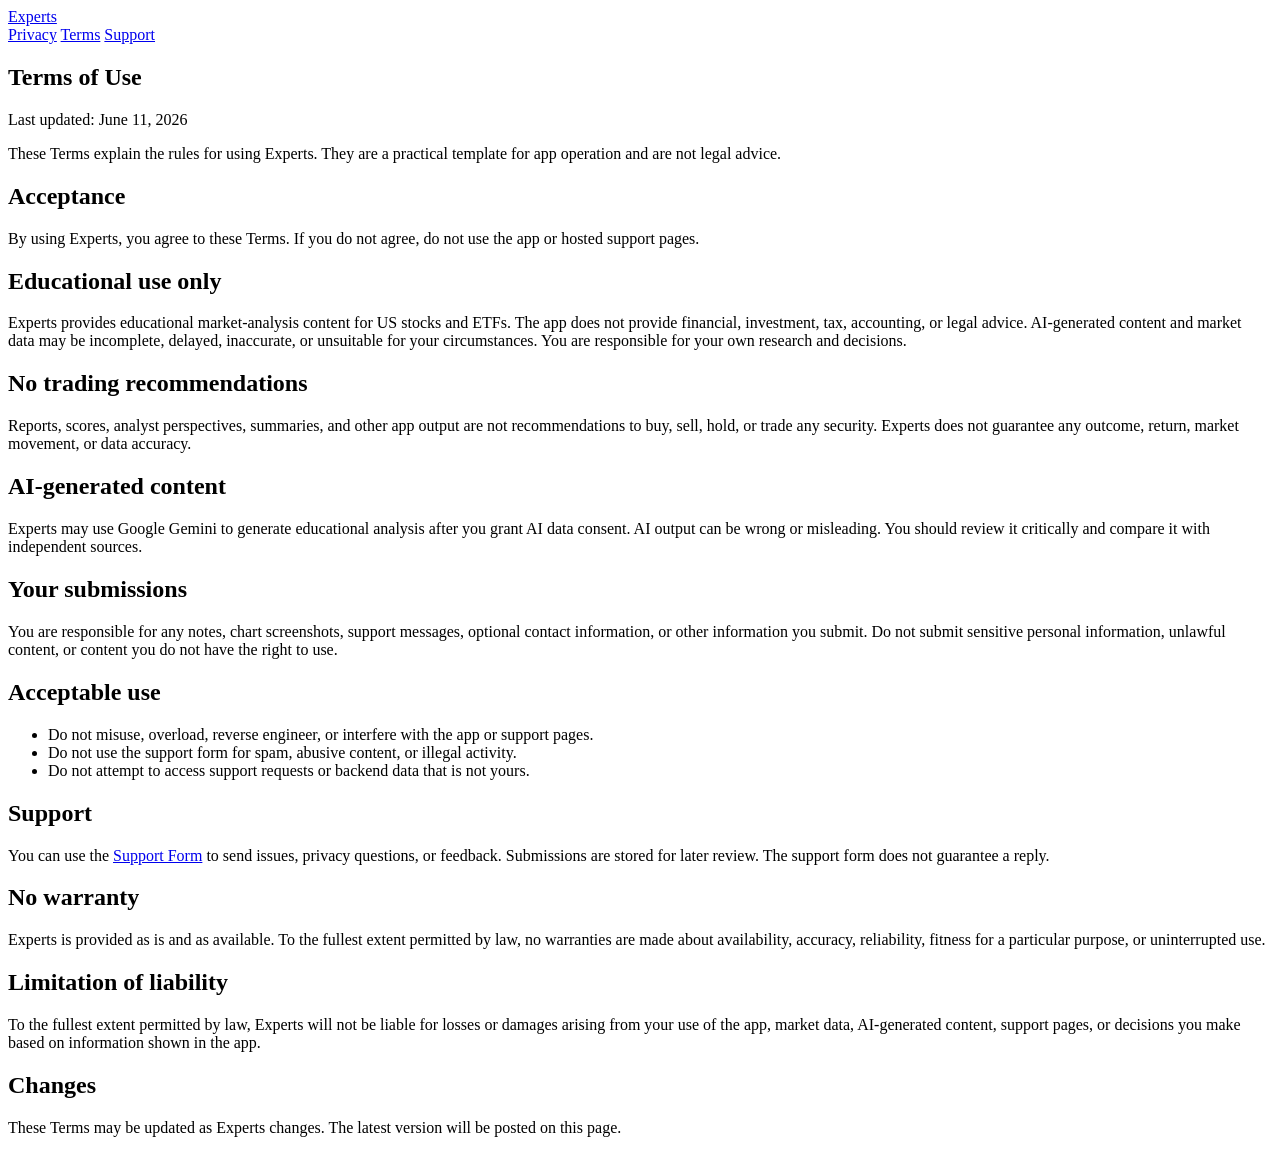
==== hosting/terms.html @ 1b8fc9a5 "Initial checkpoint before report redesign" ====
<!doctype html>
<html lang="en">
  <head>
    <meta charset="utf-8">
    <meta name="viewport" content="width=device-width, initial-scale=1">
    <title>Terms of Use - Experts</title>
    <link rel="stylesheet" href="/assets/styles.css">
  </head>
  <body>
    <main class="page">
      <section class="shell">
        <nav class="topnav" aria-label="Main navigation">
          <a class="brand" href="/">Experts</a>
          <div class="links">
            <a href="/privacy">Privacy</a>
            <a href="/terms">Terms</a>
            <a href="/support">Support</a>
          </div>
        </nav>
        <h1>Terms of Use</h1>
        <p class="updated">Last updated: June 11, 2026</p>
        <p>
          These Terms explain the rules for using Experts. They are a practical
          template for app operation and are not legal advice.
        </p>

        <h2>Acceptance</h2>
        <p>
          By using Experts, you agree to these Terms. If you do not agree, do not
          use the app or hosted support pages.
        </p>

        <h2>Educational use only</h2>
        <p>
          Experts provides educational market-analysis content for US stocks and
          ETFs. The app does not provide financial, investment, tax, accounting,
          or legal advice. AI-generated content and market data may be
          incomplete, delayed, inaccurate, or unsuitable for your circumstances.
          You are responsible for your own research and decisions.
        </p>

        <h2>No trading recommendations</h2>
        <p>
          Reports, scores, analyst perspectives, summaries, and other app output
          are not recommendations to buy, sell, hold, or trade any security.
          Experts does not guarantee any outcome, return, market movement, or
          data accuracy.
        </p>

        <h2>AI-generated content</h2>
        <p>
          Experts may use Google Gemini to generate educational analysis after
          you grant AI data consent. AI output can be wrong or misleading. You
          should review it critically and compare it with independent sources.
        </p>

        <h2>Your submissions</h2>
        <p>
          You are responsible for any notes, chart screenshots, support messages,
          optional contact information, or other information you submit. Do not
          submit sensitive personal information, unlawful content, or content you
          do not have the right to use.
        </p>

        <h2>Acceptable use</h2>
        <ul>
          <li>Do not misuse, overload, reverse engineer, or interfere with the app or support pages.</li>
          <li>Do not use the support form for spam, abusive content, or illegal activity.</li>
          <li>Do not attempt to access support requests or backend data that is not yours.</li>
        </ul>

        <h2>Support</h2>
        <p>
          You can use the <a href="/support">Support Form</a> to send issues,
          privacy questions, or feedback. Submissions are stored for later
          review. The support form does not guarantee a reply.
        </p>

        <h2>No warranty</h2>
        <p>
          Experts is provided as is and as available. To the fullest extent
          permitted by law, no warranties are made about availability, accuracy,
          reliability, fitness for a particular purpose, or uninterrupted use.
        </p>

        <h2>Limitation of liability</h2>
        <p>
          To the fullest extent permitted by law, Experts will not be liable for
          losses or damages arising from your use of the app, market data,
          AI-generated content, support pages, or decisions you make based on
          information shown in the app.
        </p>

        <h2>Changes</h2>
        <p>
          These Terms may be updated as Experts changes. The latest version will
          be posted on this page.
        </p>
      </section>
    </main>
  </body>
</html>
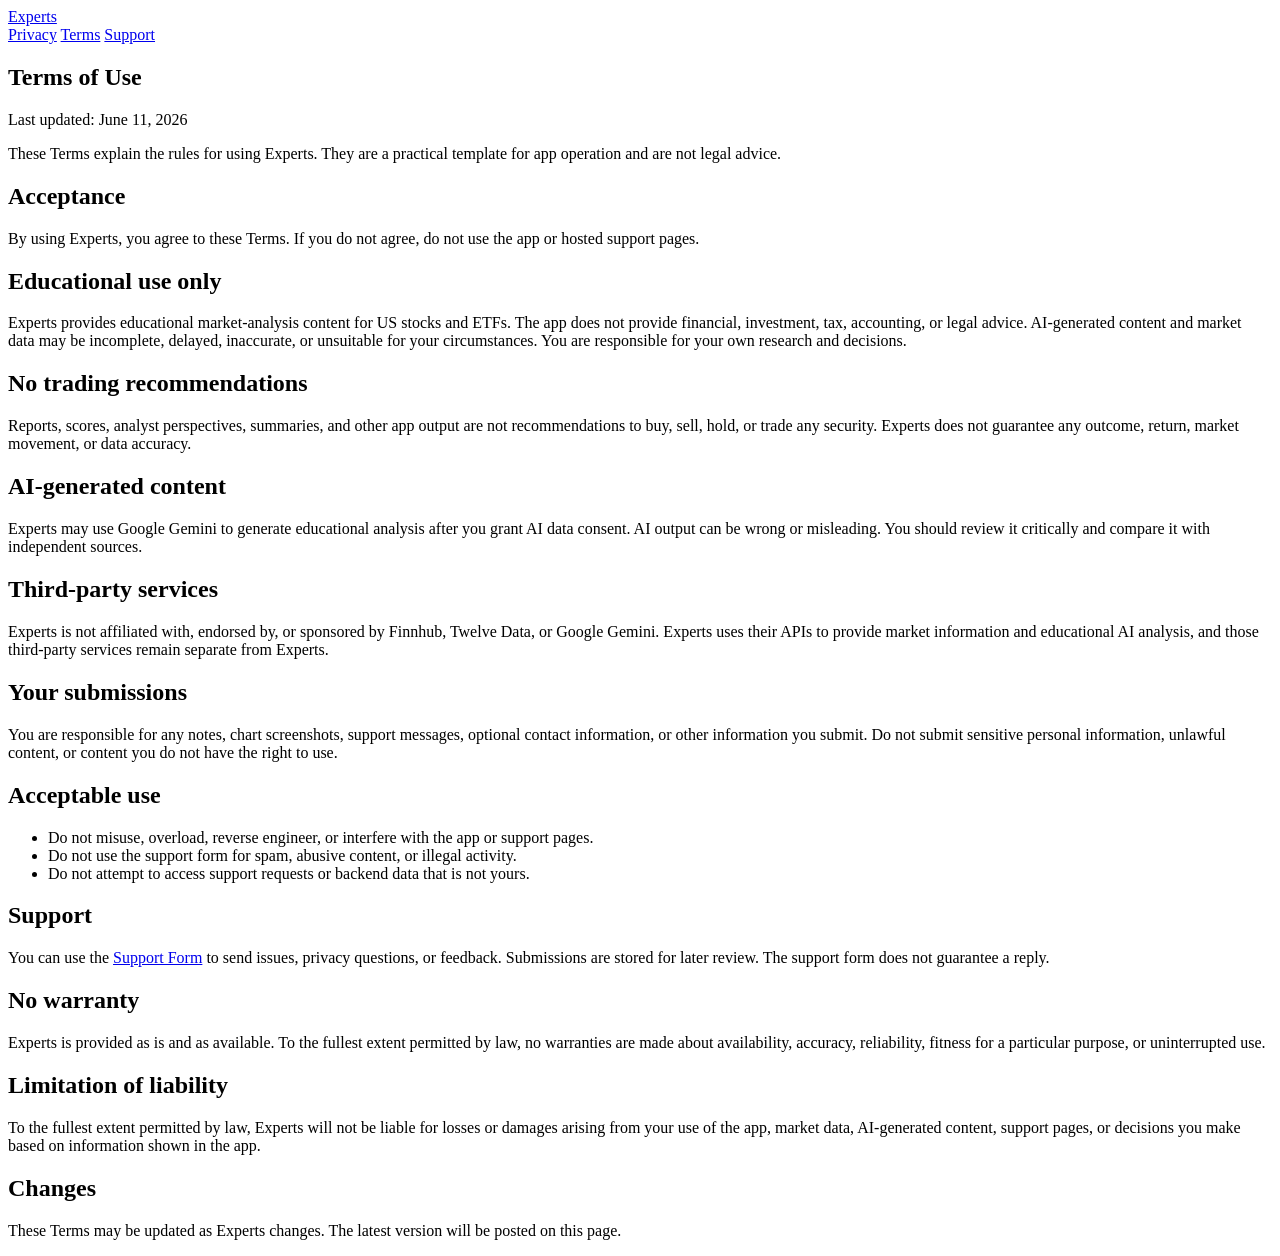
==== commit 3499b920: "Checkpoint app polish updates" ====
--- a/hosting/terms.html
+++ b/hosting/terms.html
@@ -54,6 +54,14 @@
           should review it critically and compare it with independent sources.
         </p>
 
+        <h2>Third-party services</h2>
+        <p>
+          Experts is not affiliated with, endorsed by, or sponsored by Finnhub,
+          Twelve Data, or Google Gemini. Experts uses their APIs to provide
+          market information and educational AI analysis, and those third-party
+          services remain separate from Experts.
+        </p>
+
         <h2>Your submissions</h2>
         <p>
           You are responsible for any notes, chart screenshots, support messages,
